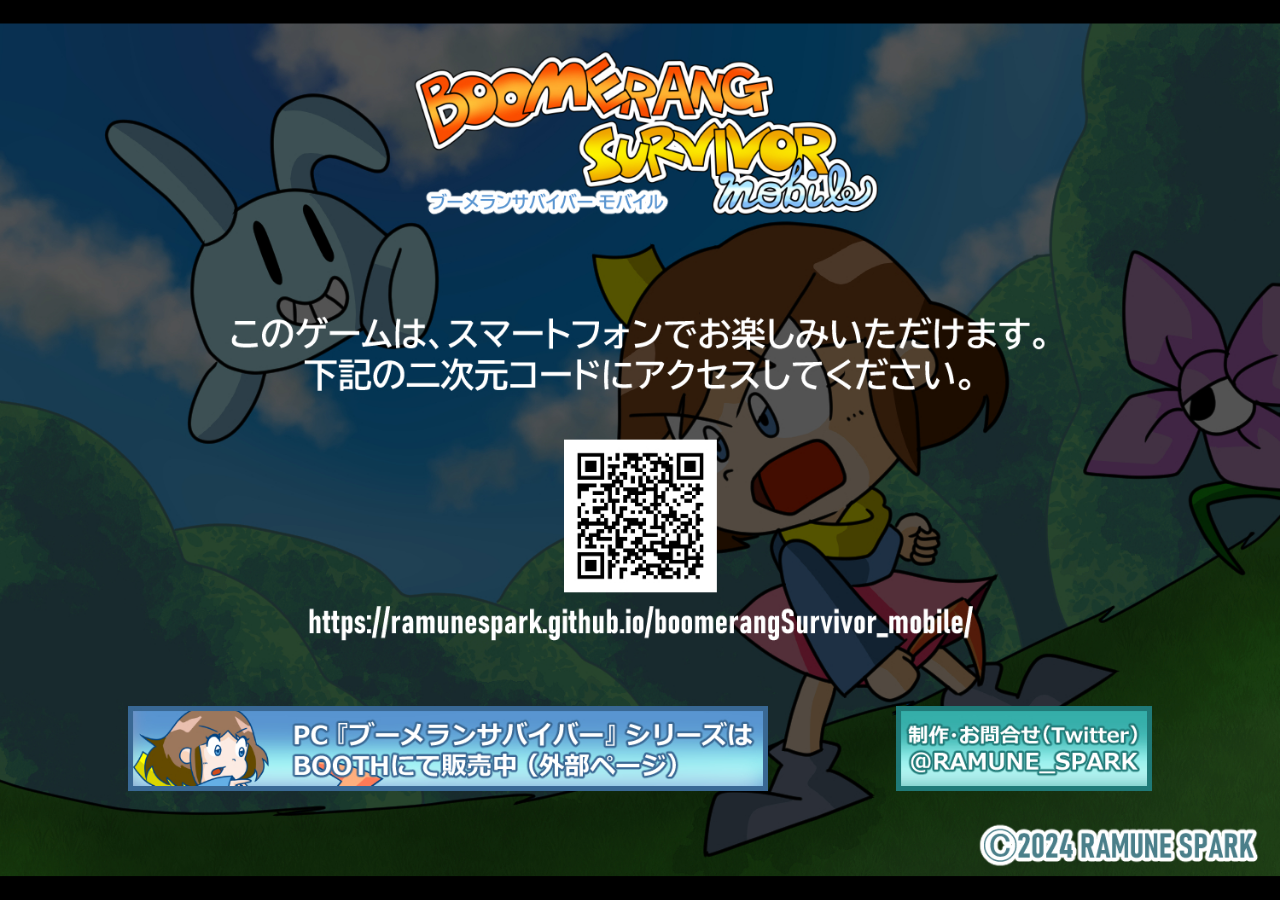
==== index.html @ a66a4367 "update" ====
<!DOCTYPE html>
<html>
  <head>
    <meta property="og:image" content="https://ramunespark.github.io/boomerangSurvivor_mobile/info/information.png">
      <meta charset = "UTF-8" name="viewport" content="user-scalable=no, width=device-width"/>
        <link rel="shortcut icon" type = "image/vnd.microsoft.icon" href="info/favicon.ico" />
        <title>ブーメランサバイバー モバイル</title>

        <meta name="keywords" content="ブーメランサバイバー, ブーメランサバイバー モバイル, ブーサバモバイル , Boomerang Survivor, Boomerang Survivor Mobile, ブラウザゲーム">
      
        <meta name="description" content="※このゲームは、スマートフォンでのみお楽しみいただけます。PCで遊ぶことはできません。1本指のシンプル操作で遊べるスマホゲーム『ブーメランサバイバー モバイル』（ブーサバモバイル）！主人公の「メイプル」を操作して、ブーメランで敵を倒すアクションゲームです。今回は、「2分」または「5分」のモードでスコアアタックに挑戦します。ダウンロードした記録カードをシェアしたり、自己ベストに挑戦したり、ちょっとしたスキマ時間にお楽しみください！※このゲームで遊ぶには、JavaScript設定を有効にする必要があります。※このブラウザゲームは、横画面でのプレイを想定しておりません。">

<!---

このプロジェクトはsweetAlert2を使用しています。

Copyright (c) 2014 Tristan Edwards & Limon Monte

sweetAlert2は、MITライセンスの下で公開されています。

----------------------------------------------------

このプロジェクトはanimate.cssを使用しています。

Copyright (c) 2020 Daniel Eden

animate.cssは、MITライセンスの下で公開されています。

----------------------------------------------------

MITライセンスの詳細については、下記をご覧ください。

----------------------------------------------------

The MIT License (MIT)

Permission is hereby granted, free of charge, to any person obtaining a copy
of this software and associated documentation files (the "Software"), to deal
in the Software without restriction, including without limitation the rights
to use, copy, modify, merge, publish, distribute, sublicense, and/or sell
copies of the Software, and to permit persons to whom the Software is
furnished to do so, subject to the following conditions:

The above copyright notice and this permission notice shall be included in all
copies or substantial portions of the Software.

THE SOFTWARE IS PROVIDED "AS IS", WITHOUT WARRANTY OF ANY KIND, EXPRESS OR
IMPLIED, INCLUDING BUT NOT LIMITED TO THE WARRANTIES OF MERCHANTABILITY,
FITNESS FOR A PARTICULAR PURPOSE AND NONINFRINGEMENT. IN NO EVENT SHALL THE
AUTHORS OR COPYRIGHT HOLDERS BE LIABLE FOR ANY CLAIM, DAMAGES OR OTHER
LIABILITY, WHETHER IN AN ACTION OF CONTRACT, TORT OR OTHERWISE, ARISING FROM,
OUT OF OR IN CONNECTION WITH THE SOFTWARE OR THE USE OR OTHER DEALINGS IN THE
SOFTWARE.


--->
    
<!-- スタイルシート -->
              <link rel = "stylesheet" href="modules/animate.min.css">
              <link rel = "stylesheet" href="css/screen.css">
            <link rel = "stylesheet" href="css/font.css">
    
    </head>
    
    <body style ="background-color: black; overflow: hidden">
       
        <div id = "screen">
        <img></img>
        </div> 
       
        <noscript>
        <div id = "script_error"><img src = "sys/ScriptError.jpg"></div>
    </noscript>

   
<!-- JavaScript -->
<script src="modules/sweetalert2.all.min.js"></script>

<script type ="text/javascript" src="js/program.js"></script>

    </body>
</html>
---- css/screen.css ----
html, head{
    overflow: hidden;
    
}

body {
    touch-action: none;
  
}

#screen{
        position: absolute;
        left: 50%;
        top: 50%;
        transform: translate(-50%, -50%);
        overflow: hidden;
        z-index: 0;
        user-select: none;
    }

#screenBase img{
        z-index: -100;
    }


#screen img{
        z-index: -10;
    }

#script_error{
          position: absolute;
        left: 50%;
        top: 50%;
        transform: translate(-50%, -50%);
        overflow: hidden;
        z-index: 0;
        user-select: none;
         width: 100%;
    height: 100%;
   
     }
    
    #script_error img {
    width: 100%;
    height: 100%;
    object-fit: contain;
                user-select: none;
}

.swal2-popup {
    touch-action: none;
}
---- css/font.css ----
/*東青梅ゴシック*/
    @font-face {
	font-family: "Higashi";
	src: url(font/HigashiOme-Gothic-C-1.3.ttf);
}
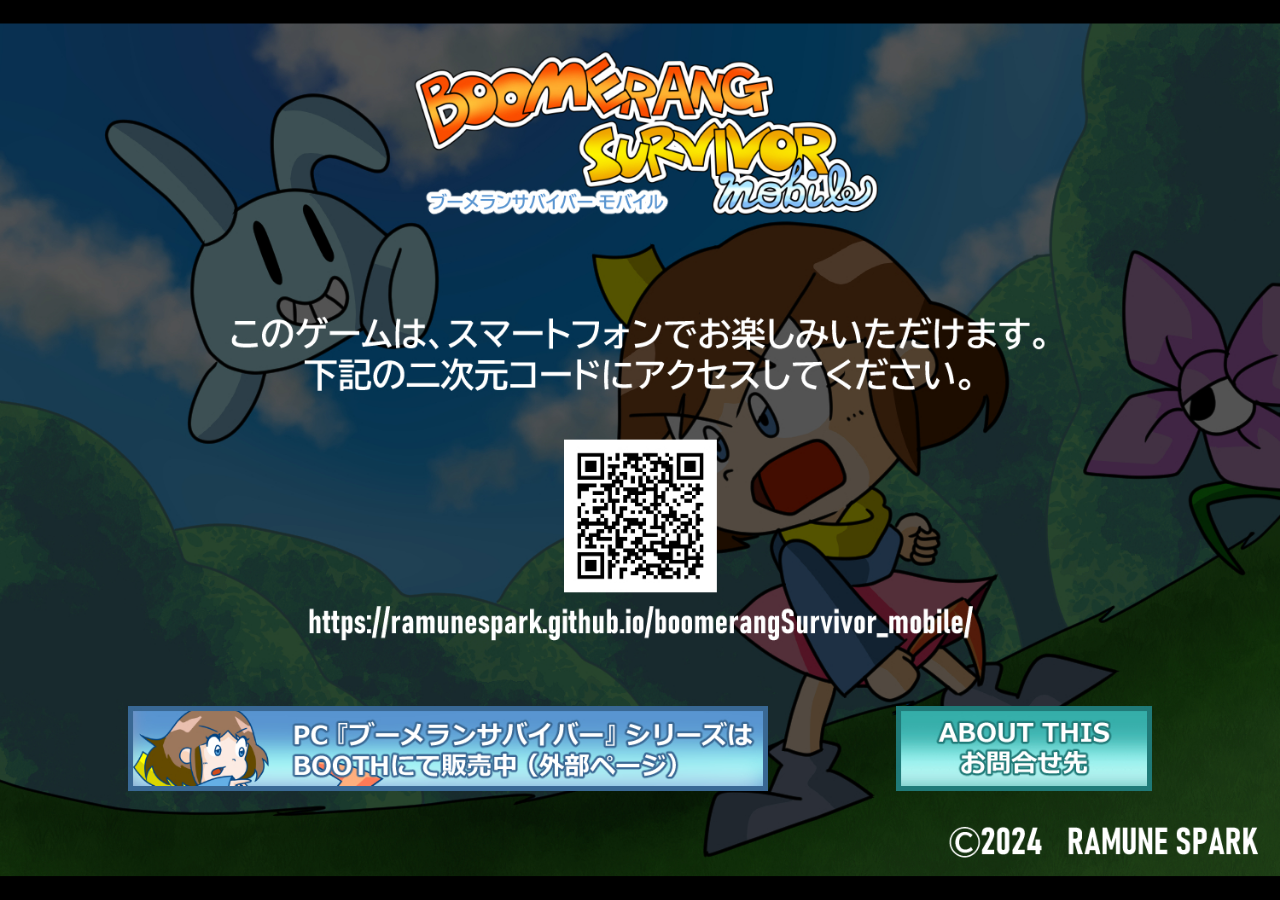
==== commit 26f1e69b: "update" ====
--- a/index.html
+++ b/index.html
@@ -1,9 +1,9 @@
 <!DOCTYPE html>
 <html>
   <head>
-    <meta property="og:image" content="https://ramunespark.github.io/boomerangSurvivor_mobile/info/information.png">
+    <meta property="og:image" content="https://ramunespark.github.io/boomerangSurvivor_mobile/information/info.png">
       <meta charset = "UTF-8" name="viewport" content="user-scalable=no, width=device-width"/>
-        <link rel="shortcut icon" type = "image/vnd.microsoft.icon" href="info/favicon.ico" />
+        <link rel="shortcut icon" type = "image/vnd.microsoft.icon" href="information/favicon.ico" />
         <title>ブーメランサバイバー モバイル</title>
 
         <meta name="keywords" content="ブーメランサバイバー, ブーメランサバイバー モバイル, ブーサバモバイル , Boomerang Survivor, Boomerang Survivor Mobile, ブラウザゲーム">
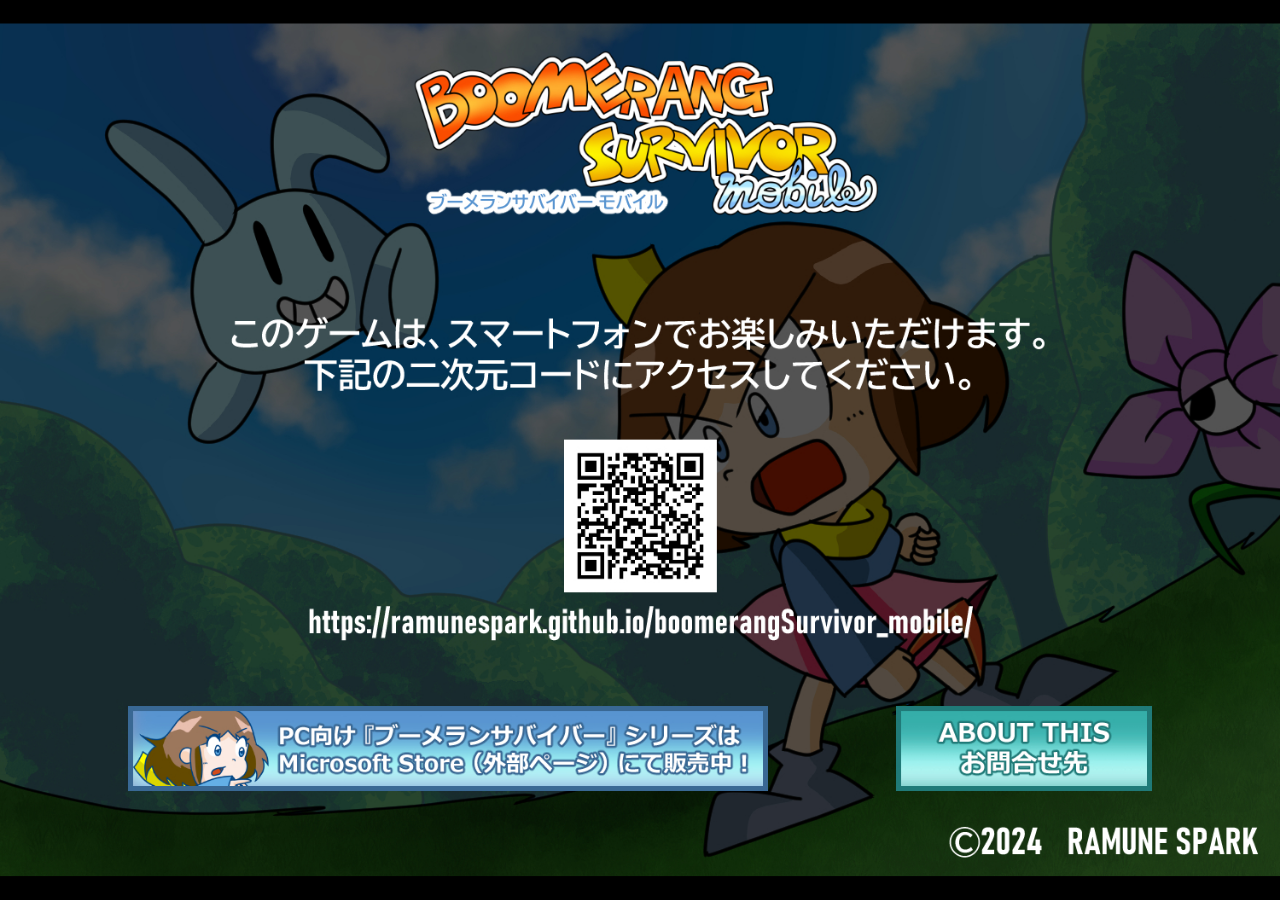
==== commit 6ad7579e: "update" ====
--- a/index.html
+++ b/index.html
@@ -1,14 +1,20 @@
 <!DOCTYPE html>
 <html>
   <head>
-    <meta property="og:image" content="https://ramunespark.github.io/boomerangSurvivor_mobile/information/info.png">
+    <meta property="og:title" content="ブーメランサバイバー モバイル">
+    <meta property="og:image" content="https://ramunespark.github.io/boomerangSurvivor_mobile/information/info.png" alt="『ブーメランサバイバー モバイル』のメインビジュアル画像です。">
+    <meta property="og:description" content="ブーメランで敵を倒す、スコアアタック形式のスマホ専用ブラウザゲーム">
+ 
+
       <meta charset = "UTF-8" name="viewport" content="user-scalable=no, width=device-width"/>
         <link rel="shortcut icon" type = "image/vnd.microsoft.icon" href="information/favicon.ico" />
         <title>ブーメランサバイバー モバイル</title>
 
         <meta name="keywords" content="ブーメランサバイバー, ブーメランサバイバー モバイル, ブーサバモバイル , Boomerang Survivor, Boomerang Survivor Mobile, ブラウザゲーム">
       
-        <meta name="description" content="※このゲームは、スマートフォンでのみお楽しみいただけます。PCで遊ぶことはできません。1本指のシンプル操作で遊べるスマホゲーム『ブーメランサバイバー モバイル』（ブーサバモバイル）！主人公の「メイプル」を操作して、ブーメランで敵を倒すアクションゲームです。今回は、「2分」または「5分」のモードでスコアアタックに挑戦します。ダウンロードした記録カードをシェアしたり、自己ベストに挑戦したり、ちょっとしたスキマ時間にお楽しみください！※このゲームで遊ぶには、JavaScript設定を有効にする必要があります。※このブラウザゲームは、横画面でのプレイを想定しておりません。">
+        <meta name="description" content="※このブラウザゲームは、スマートフォンでのみお楽しみいただけます。PCで遊ぶことはできません。1本指のシンプル操作で遊べるスマホゲーム『ブーメランサバイバー モバイル』（ブーサバモバイル）！主人公の「メイプル」を操作して、ブーメランで敵を倒すアクションゲームです。今回は、「2分」または「5分」のモードでスコアアタックに挑戦します。ダウンロードした記録カードをシェアしたり、自己ベストに挑戦したり、ちょっとしたスキマ時間にお楽しみください！※このゲームで遊ぶには、JavaScript設定を有効にする必要があります。※このゲームは、横画面でのプレイを想定しておりません。">
+
+          
 
 <!---
 
@@ -62,6 +68,8 @@
     
     </head>
     
+
+    
     <body style ="background-color: black; overflow: hidden">
        
         <div id = "screen">
@@ -69,12 +77,20 @@
         </div> 
        
         <noscript>
+          <img class = "screenShot" src = "https://ramunespark.github.io/boomerangSurvivor_mobile/information/screenShot0.png" alt="『ブーメランサバイバー モバイル』のスクリーンショット（1枚目）です。" style="display:none">
+          <img class = "screenShot" src = "https://ramunespark.github.io/boomerangSurvivor_mobile/information/screenShot1.png" alt="『ブーメランサバイバー モバイル』のスクリーンショット（2枚目）です。" style="display:none">
+          <img class = "screenShot" src = "https://ramunespark.github.io/boomerangSurvivor_mobile/information/screenShot2.png" alt="『ブーメランサバイバー モバイル』のスクリーンショット（3枚目）です。" style="display:none">
+          <img class = "screenShot" src = "https://ramunespark.github.io/boomerangSurvivor_mobile/information/screenShot3.png" alt="『ブーメランサバイバー モバイル』のスクリーンショット（4枚目）です。" style="display:none">
+         
         <div id = "script_error"><img src = "sys/ScriptError.jpg"></div>
     </noscript>
 
    
 <!-- JavaScript -->
+
+<script src="modules/socket.io.js"></script>
 <script src="modules/sweetalert2.all.min.js"></script>
+<script src="modules/crypto-js.js"></script>
 
 <script type ="text/javascript" src="js/program.js"></script>
 
